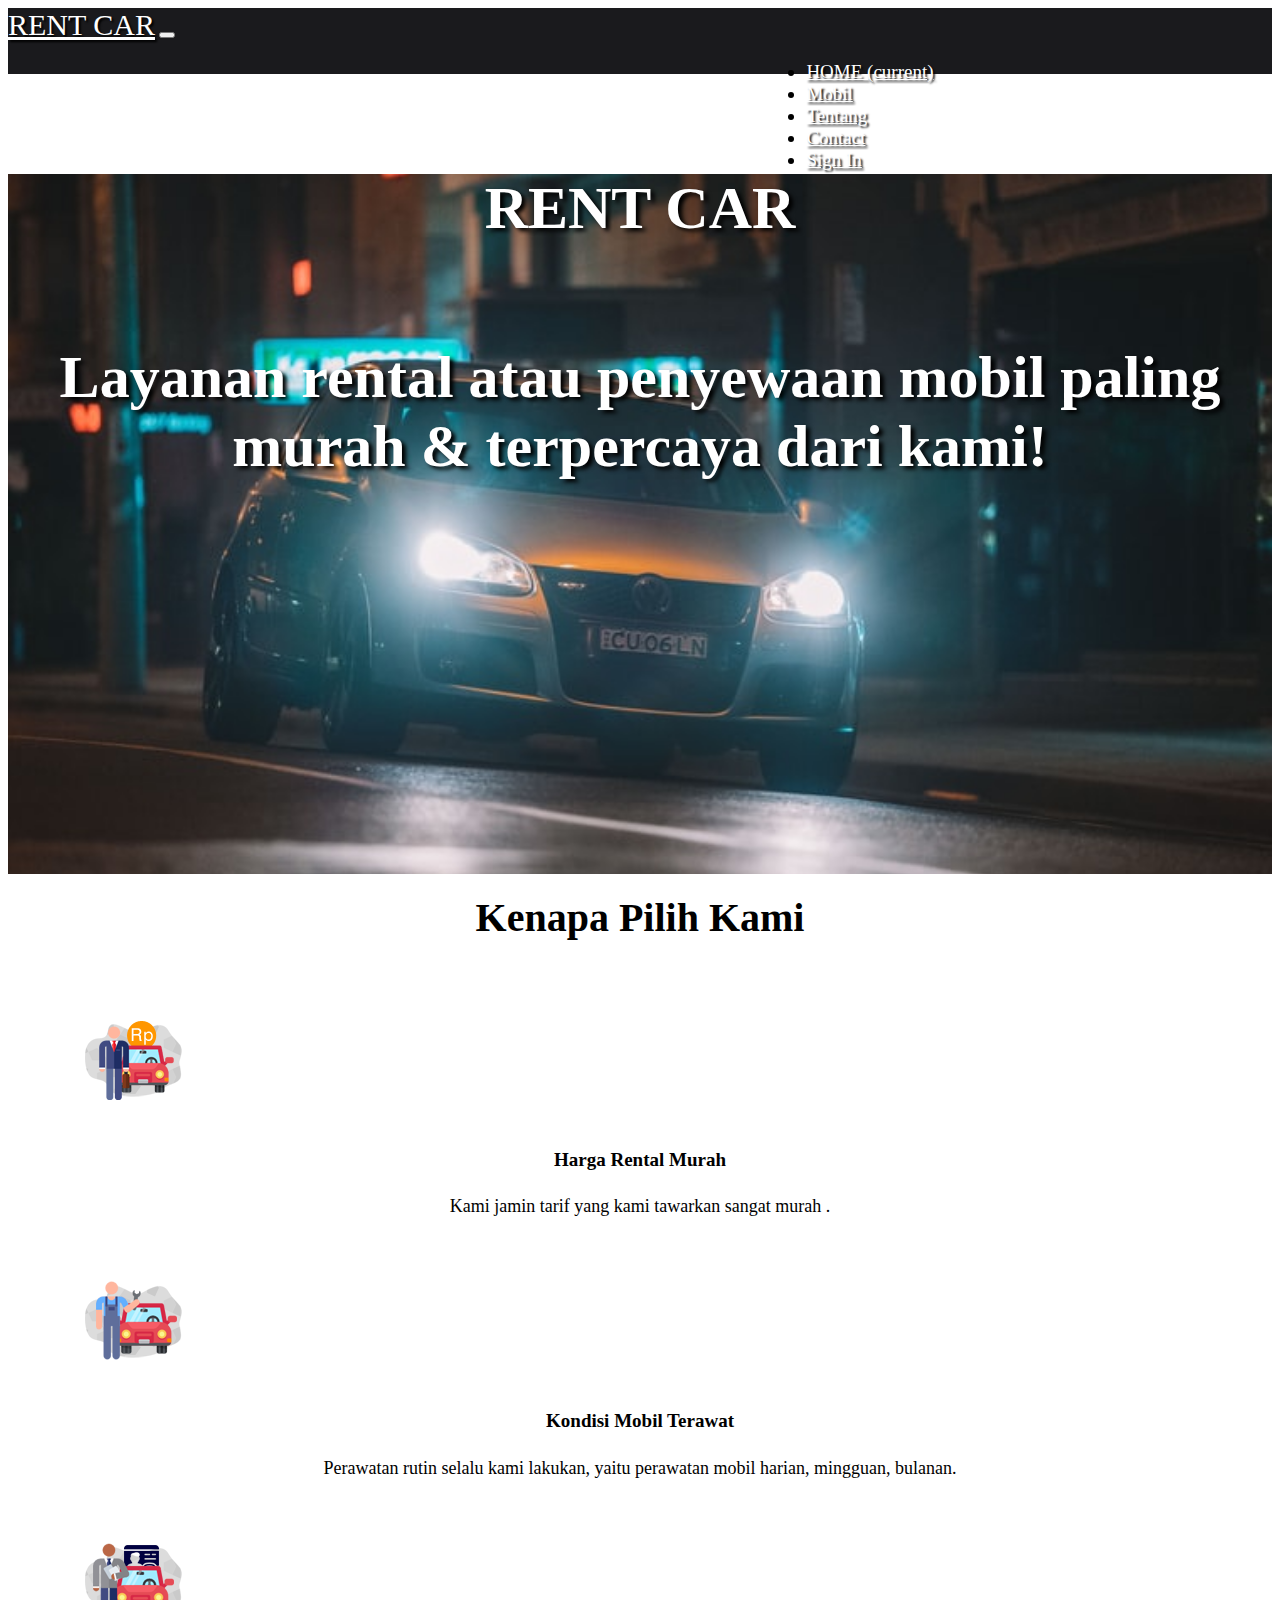
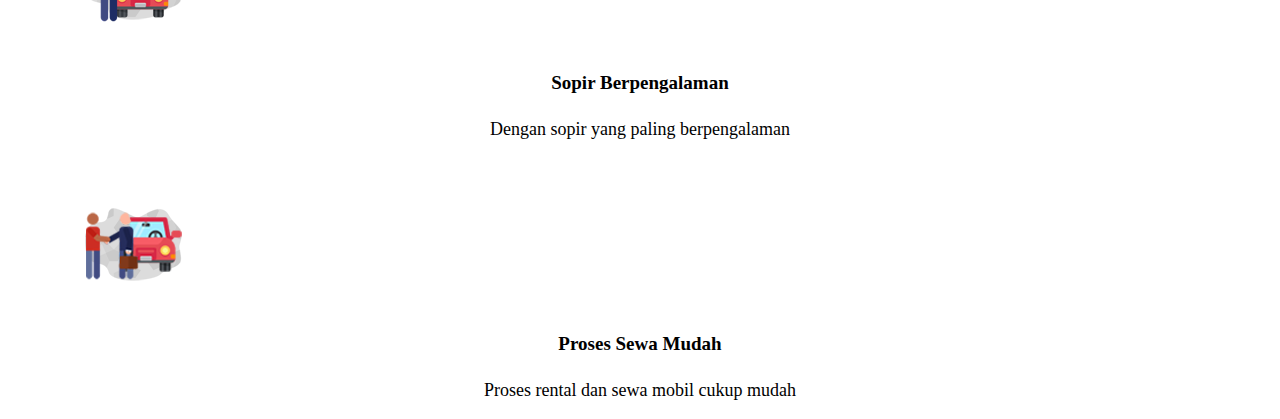
==== index.html @ e2df97d5 "Menambahkan file dar lokal ke github" ====
<!doctype html>
<html lang="en">
  <head>
    <!-- Required meta tags -->
    <meta charset="utf-8">
    <meta name="viewport" content="width=device-width, initial-scale=1, shrink-to-fit=no">

    <!-- Bootstrap CSS -->
    <link rel="stylesheet" href="https://stackpath.bootstrapcdn.com/bootstrap/4.5.0/css/bootstrap.min.css" integrity="sha384-9aIt2nRpC12Uk9gS9baDl411NQApFmC26EwAOH8WgZl5MYYxFfc+NcPb1dKGj7Sk" crossorigin="anonymous">
     <link rel="stylesheet" href="css/style.css">

    <title>RENT </title>
  </head>
  <body>
    
    <!-- navbar -->
     <nav class="navbar navbar-expand-lg navbar-dark fixed-top">
      <div class="container">
      <a class="navbar-brand" href="#">RENT CAR</a>
      <button class="navbar-toggler" type="button" data-toggle="collapse" data-target="#navbarNavDropdown" aria-controls="navbarNavDropdown" aria-expanded="false" aria-label="Toggle navigation">
        <span class="navbar-toggler-icon"></span>
      </button>
      <div class="collapse navbar-collapse" id="navbarNavDropdown">
        <ul class="navbar-nav">
          <li class="nav-item active">
            <a class="nav-link" href="#">HOME <span class="sr-only">(current)</span></a>
          </li>
          <li class="nav-item">
            <a class="nav-link" href="#">Mobil</a>
          </li>
          <li class="nav-item">
            <a class="nav-link" href="#">Tentang</a>
          </li>
          <li class="nav-item">
            <a class="nav-link" href="#">Contact</a>
          </li>
           <li class="nav-item">
            <a class="nav-link" href="#">Sign In</a>
          </li>
        </ul>
      </div>
    </div>
  </nav>
    <!-- akhir navbar -->

    <!-- jumbroton -->
  <div class="jumbotron jumbotron-fluid">
    <div class="container">
      <h1 class="display-4">RENT CAR</h1>
      <h2 class="display-4">Layanan rental atau penyewaan mobil paling murah & terpercaya dari kami!</h2>
    </div>
  </div>
    <!-- Akhir jumbotron -->
    
    <!-- about -->
     <div class="container">
      <div class="row justify-content-center">
        <div class="col-15 info-panel">
           <h2>Kenapa Pilih Kami</h2>
          <div class="row">
            <!-- 1 -->
            <div class="col-lg">
              <img src="img/harga.png"  class="float-center image-info-panel">
              <h4>Harga Rental Murah</h4>
              <p>Kami jamin tarif yang kami tawarkan sangat murah .</p>
            </div>
            <!-- 2 -->
            <div class="col-lg">
              <img src="img/kodisi.png" class="float-center image-info-panel">
              <h4>Kondisi Mobil Terawat</h4>
              <p>Perawatan rutin selalu kami lakukan, yaitu perawatan mobil harian, mingguan, bulanan.</p>
            </div>
            <!-- 3 -->
            <div class="col-lg">
              <img src="img/sopir.png" class="float-center image-info-panel">
              <h4>Sopir Berpengalaman</h4>
              <p>Dengan sopir yang paling berpengalaman </p>
            </div>
             <!-- 4 -->
            <div class="col-lg">
              <img src="img/proses.png" class="float-center image-info-panel">
              <h4>Proses Sewa Mudah</h4>
              <p>Proses rental dan sewa mobil cukup mudah</p>
            </div>
          </div>
        </div>
      </div>
    <!-- akhir about -->

    <!-- Optional JavaScript -->
    <!-- jQuery first, then Popper.js, then Bootstrap JS -->
    <script src="https://code.jquery.com/jquery-3.5.1.slim.min.js" integrity="sha384-DfXdz2htPH0lsSSs5nCTpuj/zy4C+OGpamoFVy38MVBnE+IbbVYUew+OrCXaRkfj" crossorigin="anonymous"></script>
    <script src="https://cdn.jsdelivr.net/npm/popper.js@1.16.0/dist/umd/popper.min.js" integrity="sha384-Q6E9RHvbIyZFJoft+2mJbHaEWldlvI9IOYy5n3zV9zzTtmI3UksdQRVvoxMfooAo" crossorigin="anonymous"></script>
    <script src="https://stackpath.bootstrapcdn.com/bootstrap/4.5.0/js/bootstrap.min.js" integrity="sha384-OgVRvuATP1z7JjHLkuOU7Xw704+h835Lr+6QL9UvYjZE3Ipu6Tp75j7Bh/kR0JKI" crossorigin="anonymous"></script>
  </body>
</html>
---- css/style.css ----
.navbar{
  background-color:#1A1A1D;
  height: 66px;
}
.navbar-nav{
  position: relative;
  left :60%;
  font-size: 19px;
  font-family: Verdana;
}
.navbar-brand,.nav-link{
  color: white;
  text-shadow: 2px 2px 2px black;
}

.navbar-brand{
  font-size: 30px;
  font-family: Verdana;
}

/*jumbotron*/
.jumbotron{
  background-image: url('../img/background.jfif');
  background-size: cover;
  background-position: center;
  height: 700px;
  text-align: center;
  position: relative;
  margin-top: 0px;
}

.jumbotron .container{
  position: relative;
}


.jumbotron .display-4{
  color: white;
  margin-top:100px;
  font-weight: 600;
  text-shadow: 4px 3px 4px rgba(0,0,0);
  font-size: 60px;
  margin-bottom: 30px;
}



/*about*/

.info-panel img{
  width: 100px;
  height: 81px;
  margin-bottom: 20px;
  margin-top:45px;
  margin-left:75px;
}

.info-panel h2{
  font-size: 40px;
  font-weight: bold;
  margin-top:20px;
  text-align: center;
}
.info-panel h4{
  font-size: 19px;
  font-weight: bold;
  margin-top:25px;
  text-align: center;
}

.info-panel p{
  font-size: 18px;
  text-align: center;
  color: black;
  margin-top:5px;
  font-weight: 200;
}

section {
  background-color: #f0f0f0;
}
 











 @media only screen and (max-width:600px){
  .navbar-nav{
    left: 0%;
  }
 }
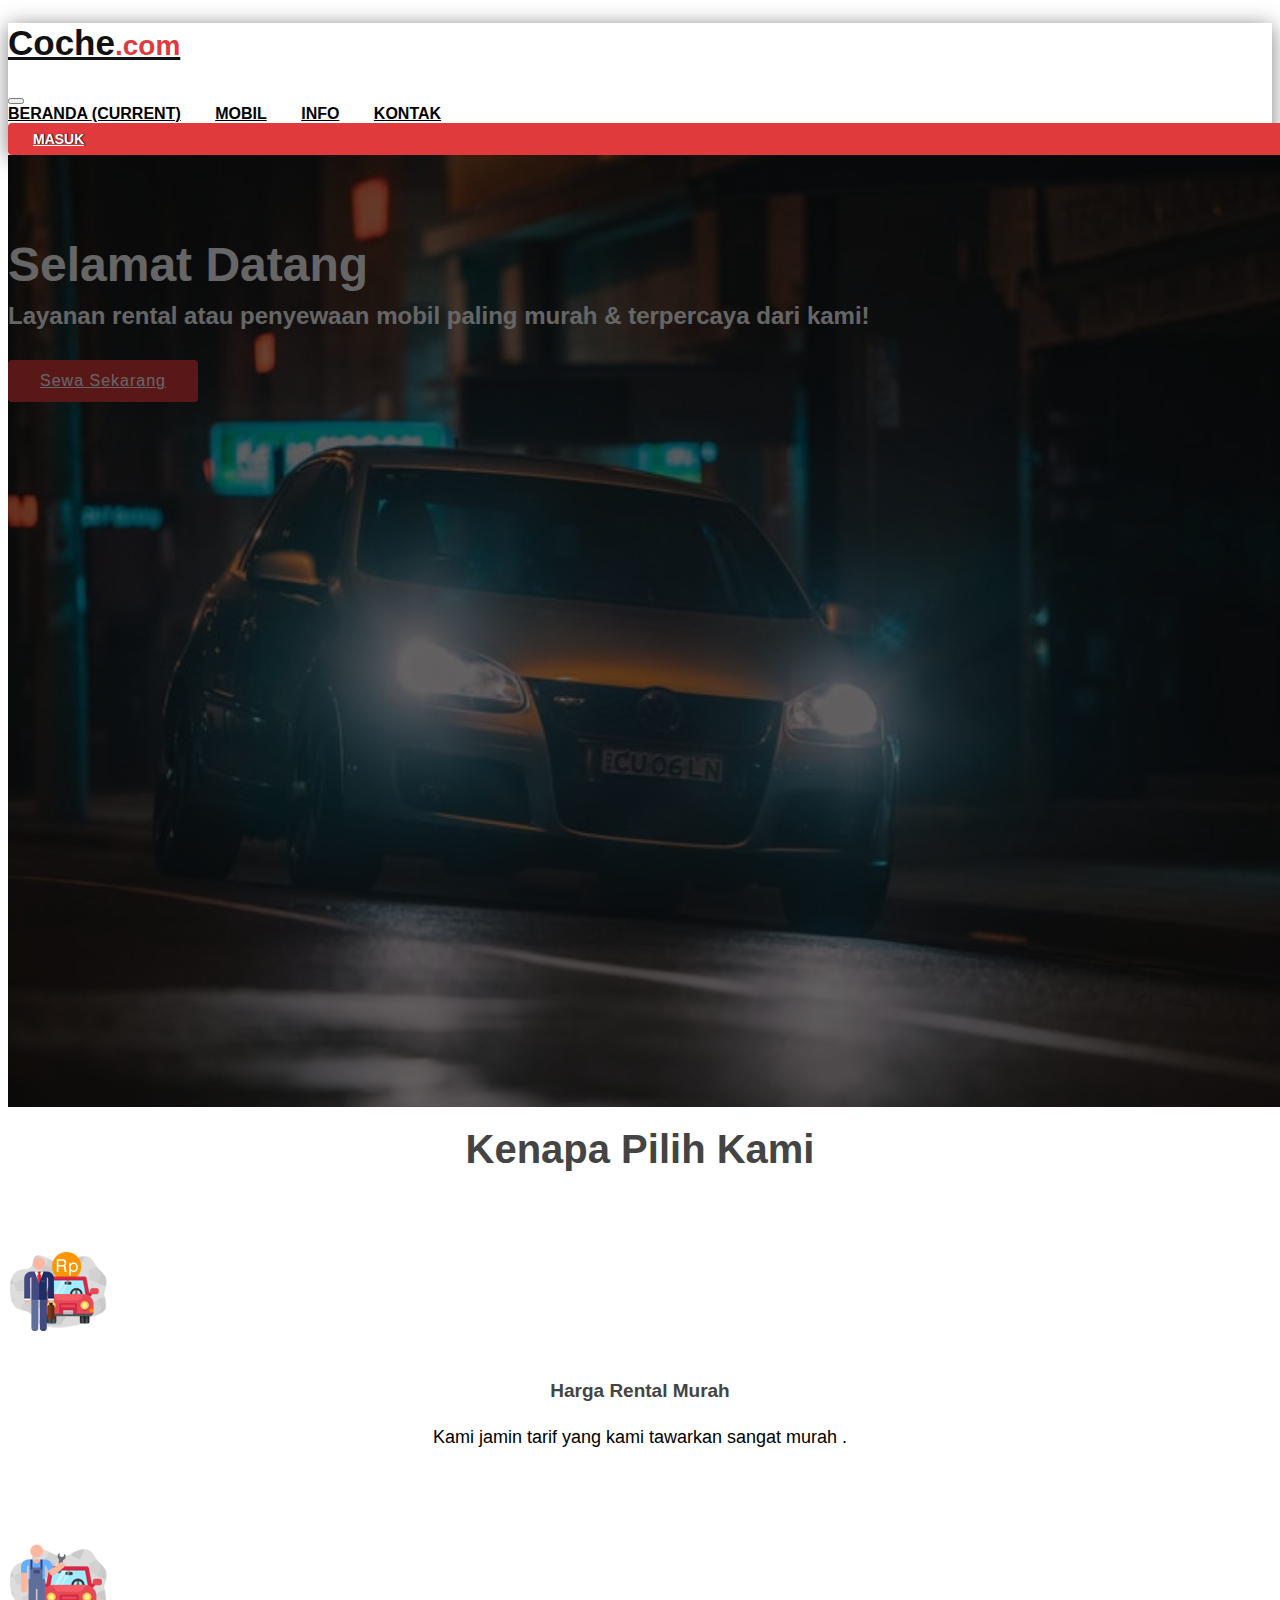
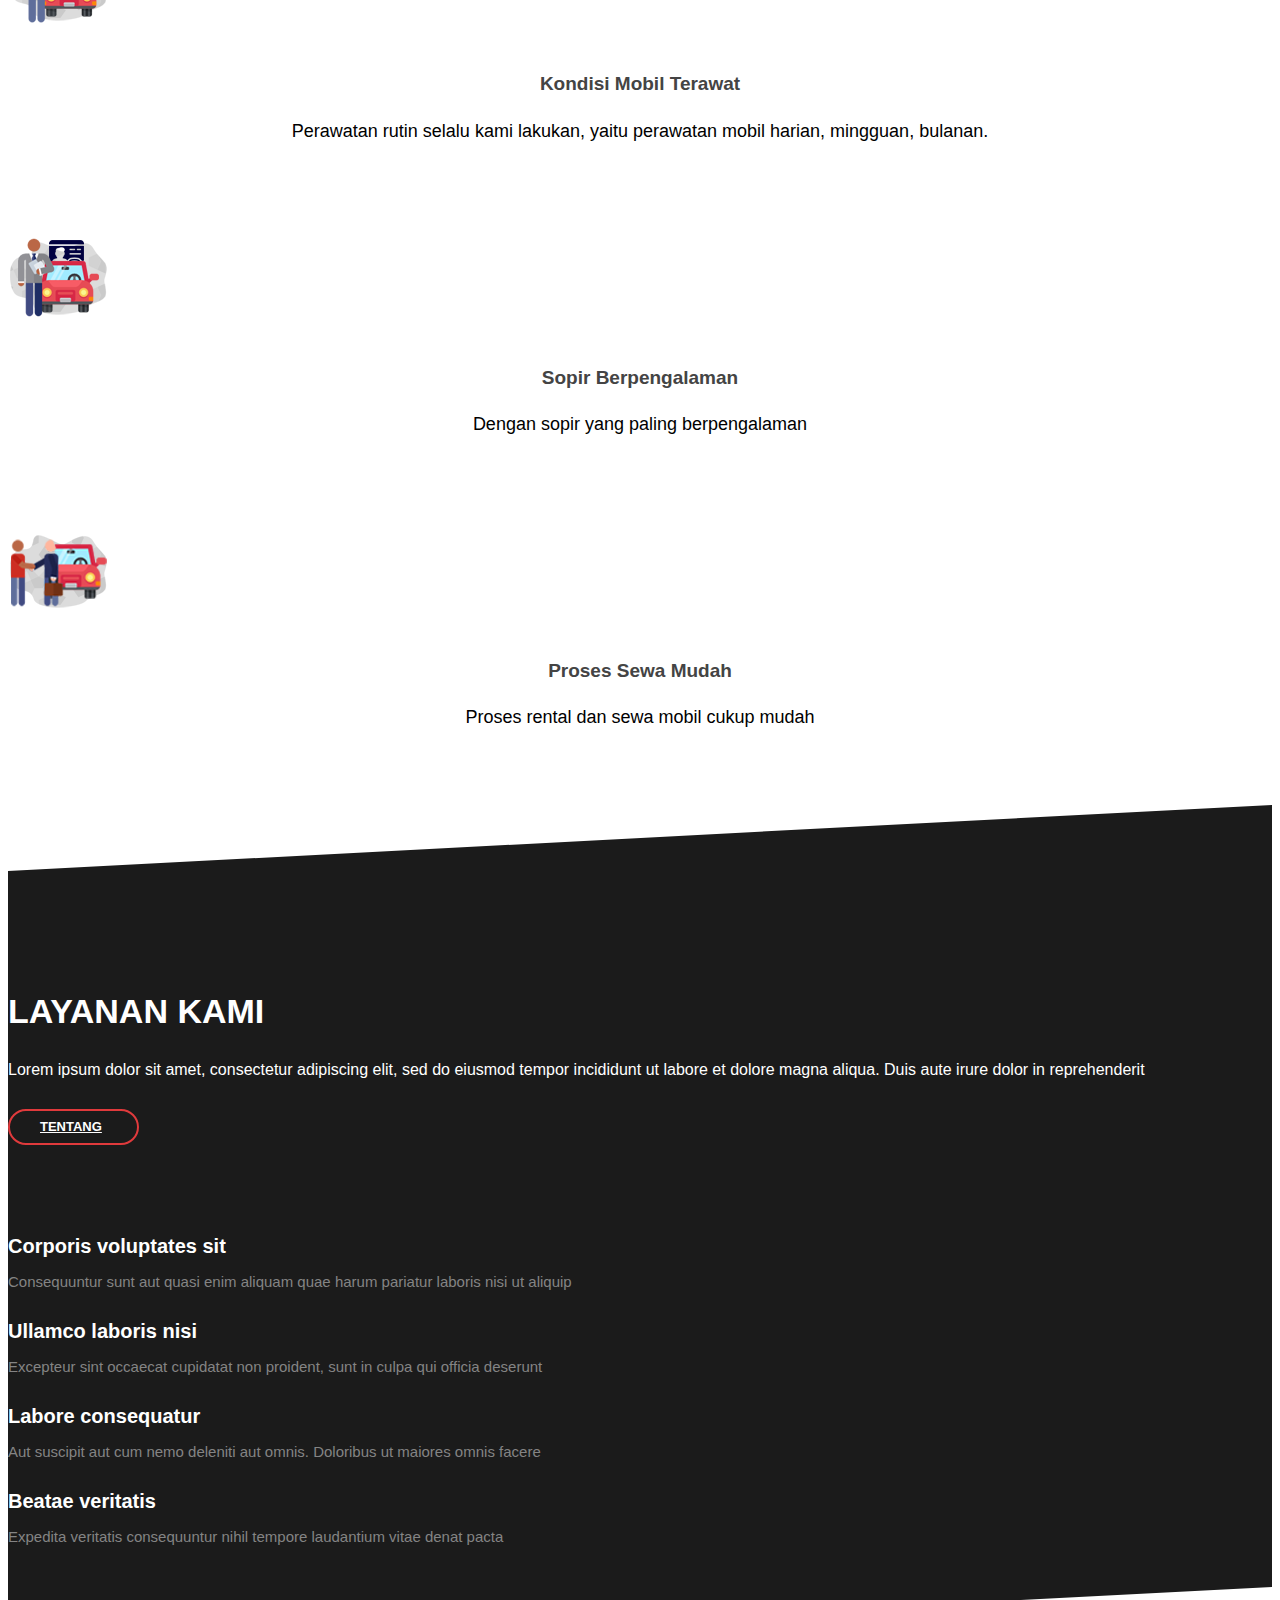
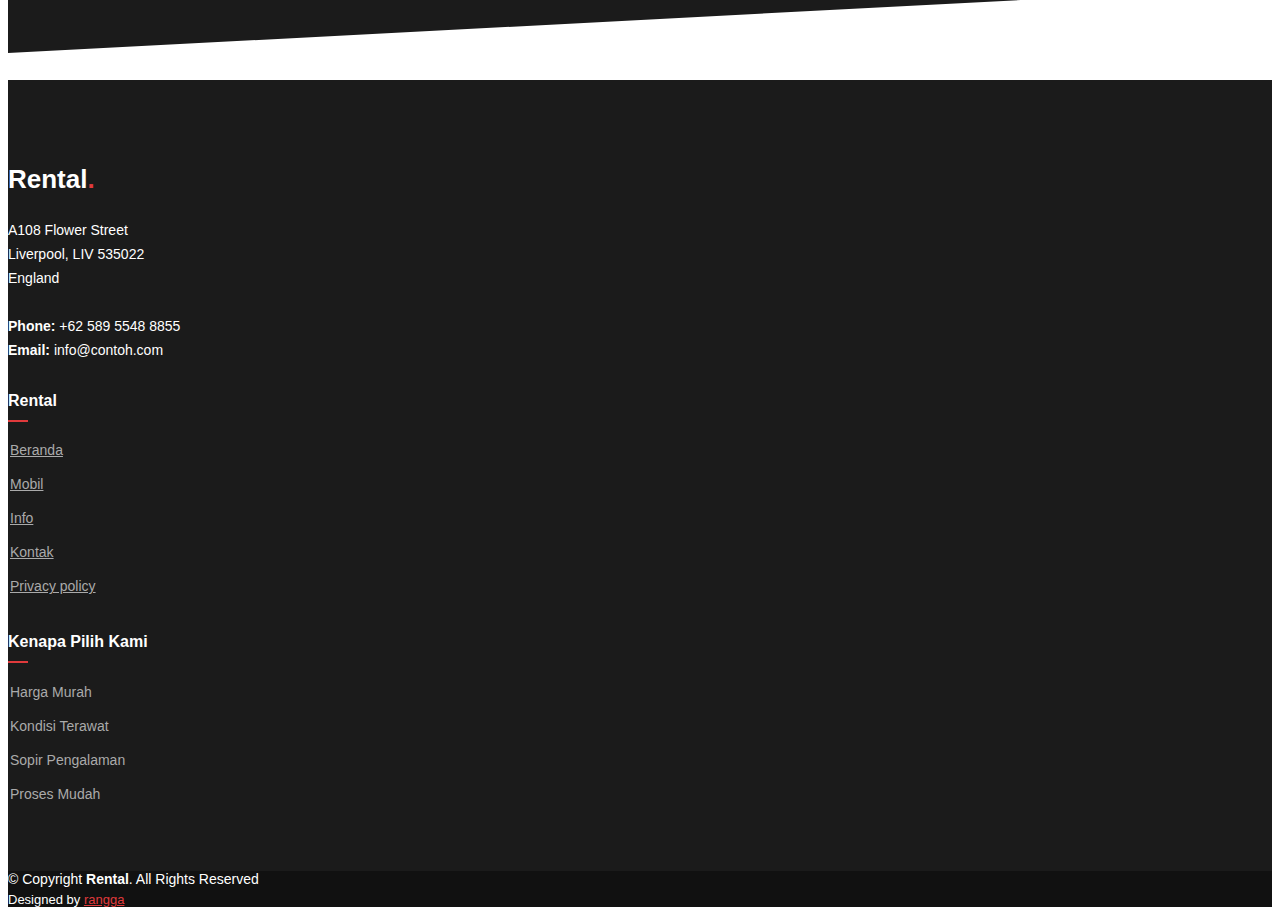
==== commit b7d695ba: "Update" ====
--- a/index.html
+++ b/index.html
@@ -1,4 +1,4 @@
-<!doctype html>
+<!DOCTYPE html>
 <html lang="en">
   <head>
     <!-- Required meta tags -->
@@ -6,79 +6,79 @@
     <meta name="viewport" content="width=device-width, initial-scale=1, shrink-to-fit=no">
 
     <!-- Bootstrap CSS -->
-    <link rel="stylesheet" href="https://stackpath.bootstrapcdn.com/bootstrap/4.5.0/css/bootstrap.min.css" integrity="sha384-9aIt2nRpC12Uk9gS9baDl411NQApFmC26EwAOH8WgZl5MYYxFfc+NcPb1dKGj7Sk" crossorigin="anonymous">
+     <link rel="stylesheet" href="https://stackpath.bootstrapcdn.com/bootstrap/4.5.0/css/bootstrap.min.css" integrity="sha384-9aIt2nRpC12Uk9gS9baDl411NQApFmC26EwAOH8WgZl5MYYxFfc+NcPb1dKGj7Sk" crossorigin="anonymous">
      <link rel="stylesheet" href="css/style.css">
 
-    <title>RENT </title>
+    <title>CoChe</title>
   </head>
   <body>
-    
+
     <!-- navbar -->
-     <nav class="navbar navbar-expand-lg navbar-dark fixed-top">
-      <div class="container">
-      <a class="navbar-brand" href="#">RENT CAR</a>
-      <button class="navbar-toggler" type="button" data-toggle="collapse" data-target="#navbarNavDropdown" aria-controls="navbarNavDropdown" aria-expanded="false" aria-label="Toggle navigation">
+     <nav class="navbar fixed-top navbar-expand-lg navbar-light">
+      <div class="container"> 
+      <h1 class="navbar-brand"><a href="index.html">Coche<span>.com</span></a></h1>
+      <button class="navbar-toggler" type="button" data-toggle="collapse" data-target="#navbarNavAltMarkup" aria-controls="navbarNavAltMarkup" aria-expanded="false" aria-label="Toggle navigation">
         <span class="navbar-toggler-icon"></span>
       </button>
-      <div class="collapse navbar-collapse" id="navbarNavDropdown">
-        <ul class="navbar-nav">
-          <li class="nav-item active">
-            <a class="nav-link" href="#">HOME <span class="sr-only">(current)</span></a>
-          </li>
-          <li class="nav-item">
-            <a class="nav-link" href="#">Mobil</a>
-          </li>
-          <li class="nav-item">
-            <a class="nav-link" href="#">Tentang</a>
-          </li>
-          <li class="nav-item">
-            <a class="nav-link" href="#">Contact</a>
-          </li>
-           <li class="nav-item">
-            <a class="nav-link" href="#">Sign In</a>
-          </li>
-        </ul>
+      <div class="collapse navbar-collapse" id="navbarNavAltMarkup">
+        <div class="navbar-nav ml-auto">
+          <a class="nav-link active" href="#">Beranda <span class="sr-only">(current)</span></a>
+          <a class="nav-link " href="#" >Mobil</a>
+          <a class="nav-link " href="#" >Info</a>
+          <a class="nav-link " href="#">Kontak</a>
+          <a class="btn button1" href="#">Masuk</a>
+        </div>
+      </div>
+      </div>
+    </nav>
+    <!-- akhir navbar -->
+
+    <!-- jumbroton -->
+ <section id="hero" class="d-flex align-items-center">
+
+    <div class="container-fluid" data-aos="zoom-out" data-aos-delay="100">
+      <div class="row justify-content-center">
+        <div class="col-xl-10">
+          <div class="row">
+            <div class="col-xl-5">
+              <h1>Selamat Datang</h1>
+              <h2>Layanan rental atau penyewaan mobil paling murah & terpercaya dari kami!</h2>
+              <a href="#about" class="btn-get-started scrollto">Sewa Sekarang</a>
+            </div>
+           </div>
+        </div>
       </div>
     </div>
-  </nav>
-    <!-- akhir navbar -->
-
-    <!-- jumbroton -->
-  <div class="jumbotron jumbotron-fluid">
-    <div class="container">
-      <h1 class="display-4">RENT CAR</h1>
-      <h2 class="display-4">Layanan rental atau penyewaan mobil paling murah & terpercaya dari kami!</h2>
-    </div>
-  </div>
+
+  </section>
     <!-- Akhir jumbotron -->
     
     <!-- about -->
-     <div class="container">
       <div class="row justify-content-center">
-        <div class="col-15 info-panel">
+        <div class="col-11 info-panel">
            <h2>Kenapa Pilih Kami</h2>
-          <div class="row">
+          <div class="row text-center">
             <!-- 1 -->
-            <div class="col-lg">
-              <img src="img/harga.png"  class="float-center image-info-panel">
+            <div class="col-md">
+              <img src="img/harga.png">
               <h4>Harga Rental Murah</h4>
               <p>Kami jamin tarif yang kami tawarkan sangat murah .</p>
             </div>
             <!-- 2 -->
-            <div class="col-lg">
-              <img src="img/kodisi.png" class="float-center image-info-panel">
+            <div class="col-md">
+              <img src="img/kodisi.png">
               <h4>Kondisi Mobil Terawat</h4>
               <p>Perawatan rutin selalu kami lakukan, yaitu perawatan mobil harian, mingguan, bulanan.</p>
             </div>
             <!-- 3 -->
-            <div class="col-lg">
-              <img src="img/sopir.png" class="float-center image-info-panel">
+            <div class="col-md">
+              <img src="img/sopir.png">
               <h4>Sopir Berpengalaman</h4>
               <p>Dengan sopir yang paling berpengalaman </p>
             </div>
              <!-- 4 -->
-            <div class="col-lg">
-              <img src="img/proses.png" class="float-center image-info-panel">
+            <div class="col-md">
+              <img src="img/proses.png">
               <h4>Proses Sewa Mudah</h4>
               <p>Proses rental dan sewa mobil cukup mudah</p>
             </div>
@@ -86,11 +86,122 @@
         </div>
       </div>
     <!-- akhir about -->
-
+     
+     <!-- caraousel -->
+     <section id="about" class="about section-bg">
+      <div class="container" data-aos="fade-up">
+
+        <div class="row no-gutters">
+          <div class="content col-xl-5 d-flex align-items-stretch">
+            <div class="content">
+              <h3>LAYANAN KAMI</h3>
+              <p>
+                Lorem ipsum dolor sit amet, consectetur adipiscing elit, sed do eiusmod tempor incididunt ut labore et dolore magna aliqua. Duis aute irure dolor in reprehenderit
+              </p>
+              <a href="#" class="about-btn"><span>Tentang</span> <i class="bx bx-chevron-right"></i></a>
+            </div>
+          </div>
+          <div class="col-xl-7 d-flex align-items-stretch">
+            <div class="icon-boxes d-flex flex-column justify-content-center">
+              <div class="row">
+                <div class="col-md-6 icon-box" data-aos="fade-up" data-aos-delay="100">
+                  <i class="bx bx-receipt"></i>
+                  <h4>Corporis voluptates sit</h4>
+                  <p>Consequuntur sunt aut quasi enim aliquam quae harum pariatur laboris nisi ut aliquip</p>
+                </div>
+                <div class="col-md-6 icon-box" data-aos="fade-up" data-aos-delay="200">
+                  <i class="bx bx-cube-alt"></i>
+                  <h4>Ullamco laboris nisi</h4>
+                  <p>Excepteur sint occaecat cupidatat non proident, sunt in culpa qui officia deserunt</p>
+                </div>
+                <div class="col-md-6 icon-box" data-aos="fade-up" data-aos-delay="300">
+                  <i class="bx bx-images"></i>
+                  <h4>Labore consequatur</h4>
+                  <p>Aut suscipit aut cum nemo deleniti aut omnis. Doloribus ut maiores omnis facere</p>
+                </div>
+                <div class="col-md-6 icon-box" data-aos="fade-up" data-aos-delay="400">
+                  <i class="bx bx-shield"></i>
+                  <h4>Beatae veritatis</h4>
+                  <p>Expedita veritatis consequuntur nihil tempore laudantium vitae denat pacta</p>
+                </div>
+              </div>
+            </div><!-- End .content-->
+          </div>
+        </div>
+
+      </div>
+    </section>
+    <!-- akhir caraousel -->
+    
+    <!-- -->
+    <!-- -->
+    
+
+  <!-- ======= Footer ======= -->
+     <footer id="footer">
+
+    <div class="footer-top">
+      <div class="container">
+        <div class="row">
+
+          <div class="col-lg-4 col-md-6 footer-contact">
+            <h3>Rental<span>.</span></h3>
+            <p>
+              A108 Flower Street <br>
+              Liverpool, LIV 535022<br>
+              England <br><br>
+              <strong>Phone:</strong> +62 589 5548 8855<br>
+              <strong>Email:</strong> info@contoh.com<br>
+            </p>
+          </div>
+
+          <div class="col-lg-3 col-md-6 footer-links">
+            <h4>Rental</h4>
+            <ul>
+              <li><i class="bx bx-chevron-right"></i> <a href="#">Beranda</a></li>
+              <li><i class="bx bx-chevron-right"></i> <a href="#">Mobil</a></li>
+              <li><i class="bx bx-chevron-right"></i> <a href="#">Info</a></li>
+              <li><i class="bx bx-chevron-right"></i> <a href="#">Kontak</a></li>
+              <li><i class="bx bx-chevron-right"></i> <a href="#">Privacy policy</a></li>
+            </ul>
+          </div>
+
+          <div class="col-lg-5 col-md-6 footer-links">
+            <h4>Kenapa Pilih Kami</h4>
+            <ul>
+              <li><i class="bx bx-chevron-right"></i> <a>Harga Murah</a></li>
+              <li><i class="bx bx-chevron-right"></i> <a>Kondisi Terawat</a></li>
+              <li><i class="bx bx-chevron-right"></i> <a>Sopir Pengalaman</a></li>
+              <li><i class="bx bx-chevron-right"></i> <a>Proses Mudah</a></li>
+            </ul>
+          </div>
+        </div>
+      </div>
+    </div>
+
+    <div class="container d-md-flex py-4">
+
+      <div class="mr-md-auto text-center text-md-left">
+        <div class="copyright">
+          &copy; Copyright <strong><span>Rental</span></strong>. All Rights Reserved
+        </div>
+        <div class="credits">
+          <!-- All the links in the footer should remain intact. -->
+          <!-- You can delete the links only if you purchased the pro version. -->
+          <!-- Licensing information: https://bootstrapmade.com/license/ -->
+          <!-- Purchase the pro version with working PHP/AJAX contact form: https://bootstrapmade.com/presento-bootstrap-corporate-template/ -->
+          Designed by <a href="">rangga</a>
+        </div>
+      </div>
+    </div>
+  </footer>
+ <!-- End Footer -->
     <!-- Optional JavaScript -->
     <!-- jQuery first, then Popper.js, then Bootstrap JS -->
     <script src="https://code.jquery.com/jquery-3.5.1.slim.min.js" integrity="sha384-DfXdz2htPH0lsSSs5nCTpuj/zy4C+OGpamoFVy38MVBnE+IbbVYUew+OrCXaRkfj" crossorigin="anonymous"></script>
     <script src="https://cdn.jsdelivr.net/npm/popper.js@1.16.0/dist/umd/popper.min.js" integrity="sha384-Q6E9RHvbIyZFJoft+2mJbHaEWldlvI9IOYy5n3zV9zzTtmI3UksdQRVvoxMfooAo" crossorigin="anonymous"></script>
     <script src="https://stackpath.bootstrapcdn.com/bootstrap/4.5.0/js/bootstrap.min.js" integrity="sha384-OgVRvuATP1z7JjHLkuOU7Xw704+h835Lr+6QL9UvYjZE3Ipu6Tp75j7Bh/kR0JKI" crossorigin="anonymous"></script>
+    <!-- my script -->
+    <script src="js/main.js"></script>
   </body>
 </html>--- a/css/style.css
+++ b/css/style.css
@@ -1,59 +1,190 @@
-
+head, body {
+  font-family: "Open Sans", sans-serif;
+  color: #444444;
+  max-width: 100%;
+  overflow-x: hidden;
+}
+
+a {
+  color: #e03a3c;
+}
+
+a:hover {
+  color: #e76668;
+  text-decoration: none;
+}
+
+h1, h2, h3, h4, h5, h6 {
+  font-family: "Raleway", sans-serif;
+}
 .navbar{
-  background-color:#1A1A1D;
-  height: 66px;
-}
-.navbar-nav{
-  position: relative;
-  left :60%;
-  font-size: 19px;
-  font-family: Verdana;
-}
-.navbar-brand,.nav-link{
-  color: white;
-  text-shadow: 2px 2px 2px black;
-}
-
+  background-color: white;
+  box-shadow: 0 3px 20px rgba(0,0,0,0.5);
+}
 .navbar-brand{
-  font-size: 30px;
-  font-family: Verdana;
-}
-
+  font-size: 35px;
+  font-weight: bold;
+  font-family: "Raleway", sans-serif;
+}
+.navbar-brand a {
+  color: #111111;
+}
+
+.navbar-brand a span {
+  color: #e03a3c;
+  font-size:28px;
+}
+.nav-link{
+  text-transform: uppercase;
+  margin-right: 20px;
+
+
+}
+.navbar-brand, .nav-link{
+    color: black !important;
+    font-family: "Raleway", sans-serif;
+    font-weight: bold;
+}
+.nav-link{
+    text-transform: uppercase;
+    margin-right: 30px;  
+  }
+.nav-link:hover::after{
+    content: '';
+    display: block;
+    border-bottom:3px solid red;
+    width: %;
+    margin:auto;
+    padding-bottom: 5px;
+    margin-bottom: -8px;
+  }
+
+/*utility*/
+.tombol{
+  text-transform: uppercase;
+  border-radius: 40px;
+  text-shadow: 1px 1px 1px black;
+  
+}
+.button1{
+  text-transform: uppercase;
+  text-shadow: 1px 0px 1px black;
+  width: 100%;
+  margin-top: 0px;
+  background: #e03a3c;
+  color: #fff;
+  border-radius: 4px;
+  padding: 8px 25px;
+  white-space: nowrap;
+  transition: 0.3s;
+  font-size: 14px;
+  font-weight: 600;
+  display: inline-block;
+  }
+  .button1:hover{
+  background: #111111;
+  color: #fff;
+  }
+  @media (max-width:992px) { 
+  .navbar-brand, .nav-link{
+    color: black !important;
+    text-shadow: 1px 1px 1px black;
+  }
+  .nav-link{
+    text-transform: uppercase;
+    margin-right: 30px;
+  }
+  .nav-link:hover::after{
+    content: '';
+    display: block;
+    border-bottom:3px solid white;
+    width: 100%;
+    margin:auto;
+    padding-bottom: 5px;
+    margin-bottom: -8px;
+  }
+}
 /*jumbotron*/
-.jumbotron{
-  background-image: url('../img/background.jfif');
+  
+#hero {
+  width: 101%;
+  height: 90vh;
+  background: url("../img/background.jfif") top center no-repeat;
   background-size: cover;
-  background-position: center;
-  height: 700px;
-  text-align: center;
-  position: relative;
-  margin-top: 0px;
-}
-
-.jumbotron .container{
-  position: relative;
-}
-
-
-.jumbotron .display-4{
-  color: white;
-  margin-top:100px;
-  font-weight: 600;
-  text-shadow: 4px 3px 4px rgba(0,0,0);
-  font-size: 60px;
-  margin-bottom: 30px;
-}
-
-
-
-/*about*/
+  position: relative;
+  padding-top: 82px;
+}
+
+#hero:before {
+  content: "";
+  background: rgba(0, 0, 0, 0.6);
+  position: absolute;
+  bottom: 0;
+  top: 0;
+  left: 0;
+  right: 0;
+}
+
+#hero h1 {
+  margin: 0;
+  font-size: 48px;
+  font-weight: 700;
+  color: #fff;
+}
+
+#hero h2 {
+  color: #fff;
+  margin: 10px 0 0 0;
+  font-size: 24px;
+}
+
+#hero .btn-get-started {
+  font-family: "Raleway", sans-serif;
+  font-weight: 500;
+  font-size: 16px;
+  letter-spacing: 1px;
+  display: inline-block;
+  padding: 10px 30px;
+  border-radius: 4px;
+  transition: 0.5s;
+  margin-top: 30px;
+  color: #fff;
+  background: #e03a3c;
+  border: 2px solid #e03a3c;
+}
+
+#hero .btn-get-started:hover {
+  background: transparent;
+  border-color: #fff;
+}
+@media (max-width: 768px) {
+  #hero {
+    text-align: center;
+    padding-top: 58px;
+    width: 104%;
+  }
+  #hero h1 {
+    font-size: 28px;
+  }
+  #hero h2 {
+    font-size: 18px;
+    line-height: 24px;
+  }
+}
+
+@media (max-height: 500px) {
+  #hero {
+    height: 120vh;
+  }
+}
+/*panel*/
 
 .info-panel img{
   width: 100px;
   height: 81px;
   margin-bottom: 20px;
   margin-top:45px;
-  margin-left:75px;
+  margin-left:0px;
 }
 
 .info-panel h2{
@@ -75,25 +206,317 @@
   color: black;
   margin-top:5px;
   font-weight: 200;
-}
-
+  margin-bottom: 50px;
+}
+@media (min-height: 992px) {
+   .info-panel img{
+    margin-left: 50px;
+      }
+   
+}
+/*--------------------------------------------------------------
+# Sections General
+--------------------------------------------------------------*/
 section {
-  background-color: #f0f0f0;
-}
- 
-
-
-
-
-
-
-
-
-
-
-
- @media only screen and (max-width:600px){
-  .navbar-nav{
-    left: 0%;
-  }
- }+  padding: 60px 0;
+  overflow: hidden;
+  position: relative;
+}
+
+.section-title {
+  text-align: center;
+  padding-bottom: 30px;
+  position: relative;
+}
+
+.section-title h2 {
+  font-size: 32px;
+  font-weight: bold;
+  text-transform: uppercase;
+  margin-bottom: 20px;
+  padding-bottom: 20px;
+  position: relative;
+}
+
+.section-title h2::after {
+  content: '';
+  position: absolute;
+  display: block;
+  width: 50px;
+  height: 3px;
+  background: #e03a3c;
+  bottom: 0;
+  left: calc(50% - 25px);
+}
+
+.section-title p {
+  margin-bottom: 0;
+}
+
+.section-bg {
+  padding: 120px 0;
+  color: #fff;
+}
+
+.section-bg:before {
+  content: "";
+  background: #1b1b1b;
+  position: absolute;
+  bottom: 60px;
+  top: 60px;
+  left: 0;
+  right: 0;
+  transform: skewY(-3deg);
+}
+
+/* abouttt*/
+.about .container {
+  position: relative;
+  z-index: 10;
+}
+
+.about .content {
+  padding: 30px 30px 30px 0;
+}
+
+.about .content h3 {
+  font-weight: 700;
+  font-size: 34px;
+  margin-bottom: 30px;
+}
+
+.about .content p {
+  margin-bottom: 30px;
+}
+
+.about .content .about-btn {
+  padding: 8px 30px 9px 30px;
+  color: #fff;
+  border-radius: 50px;
+  transition: 0.3s;
+  text-transform: uppercase;
+  font-weight: 600;
+  font-size: 13px;
+  display: inline-flex;
+  align-items: center;
+  border: 2px solid #e03a3c;
+}
+
+.about .content .about-btn i {
+  font-size: 16px;
+  padding-left: 5px;
+}
+
+.about .content .about-btn:hover {
+  background: #e35052;
+  background: #e03a3c;
+}
+
+.about .icon-boxes .icon-box {
+  margin-top: 30px;
+}
+
+.about .icon-boxes .icon-box i {
+  font-size: 40px;
+  color: #e03a3c;
+  margin-bottom: 10px;
+}
+
+.about .icon-boxes .icon-box h4 {
+  font-size: 20px;
+  font-weight: 700;
+  margin: 0 0 10px 0;
+}
+
+.about .icon-boxes .icon-box p {
+  font-size: 15px;
+  color: #848484;
+}
+
+@media (max-width: 1200px) {
+  .about .content {
+    padding-right: 0;
+  }
+}
+
+@media (max-width: 768px) {
+  .about {
+    text-align: center;
+  }
+}
+
+
+/*--------------------------------------------------------------
+# Footer
+--------------------------------------------------------------*/
+#footer {
+  color: #fff;
+  font-size: 14px;
+  background: #111111;
+  width: 100%;
+}
+
+#footer .footer-top {
+  padding: 60px 0 30px 0;
+  background: #1b1b1b;
+}
+
+#footer .footer-top .footer-contact {
+  margin-bottom: 30px;
+}
+
+#footer .footer-top .footer-contact h3 {
+  font-size: 26px;
+  line-height: 1;
+  font-weight: 700;
+}
+
+#footer .footer-top .footer-contact h3 span {
+  color: #e03a3c;
+}
+
+#footer .footer-top .footer-contact p {
+  font-size: 14px;
+  line-height: 24px;
+  margin-bottom: 0;
+  font-family: "Raleway", sans-serif;
+}
+
+#footer .footer-top h4 {
+  font-size: 16px;
+  font-weight: bold;
+  position: relative;
+  padding-bottom: 12px;
+}
+
+#footer .footer-top h4::after {
+  content: '';
+  position: absolute;
+  display: block;
+  width: 20px;
+  height: 2px;
+  background: #e03a3c;
+  bottom: 0;
+  left: 0;
+}
+
+#footer .footer-top .footer-links {
+  margin-bottom: 30px;
+}
+
+#footer .footer-top .footer-links ul {
+  list-style: none;
+  padding: 0;
+  margin: 0;
+}
+
+#footer .footer-top .footer-links ul i {
+  padding-right: 2px;
+  color: white;
+  font-size: 18px;
+  line-height: 1;
+}
+
+#footer .footer-top .footer-links ul li {
+  padding: 10px 0;
+  display: flex;
+  align-items: center;
+}
+
+#footer .footer-top .footer-links ul li:first-child {
+  padding-top: 0;
+}
+
+#footer .footer-top .footer-links ul a {
+  color: #aaaaaa;
+  transition: 0.3s;
+  display: inline-block;
+  line-height: 1;
+}
+
+#footer .footer-top .footer-links ul a:hover {
+  text-decoration: none;
+  color: #fff;
+}
+
+#footer .footer-newsletter {
+  font-size: 15px;
+}
+
+#footer .footer-newsletter h4 {
+  font-size: 16px;
+  font-weight: bold;
+  position: relative;
+  padding-bottom: 12px;
+}
+
+#footer .footer-newsletter form {
+  margin-top: 30px;
+  background: #fff;
+  padding: 5px 10px;
+  position: relative;
+  border-radius: 4px;
+  text-align: left;
+}
+
+#footer .footer-newsletter form input[type="email"] {
+  border: 0;
+  padding: 4px 8px;
+  width: calc(100% - 100px);
+}
+
+#footer .footer-newsletter form input[type="submit"] {
+  position: absolute;
+  top: 0;
+  right: -1px;
+  bottom: 0;
+  border: 0;
+  background: none;
+  font-size: 16px;
+  padding: 0 20px;
+  background: #e03a3c;
+  color: #fff;
+  transition: 0.3s;
+  border-radius: 0 4px 4px 0;
+  box-shadow: 0px 2px 15px rgba(0, 0, 0, 0.1);
+}
+
+#footer .footer-newsletter form input[type="submit"]:hover {
+  background: #e35052;
+}
+
+#footer .credits {
+  padding-top: 5px;
+  font-size: 13px;
+}
+
+#footer .social-links a {
+  font-size: 18px;
+  display: inline-block;
+  background: #2b2b2b;
+  color: #fff;
+  line-height: 1;
+  padding: 8px 0;
+  margin-right: 4px;
+  border-radius: 4px;
+  text-align: center;
+  width: 36px;
+  height: 36px;
+  transition: 0.3s;
+}
+
+#footer .social-links a:hover {
+  background: #e03a3c;
+  color: #fff;
+  text-decoration: none;
+}
+
+
+
+
+
+
+
+
+
+
